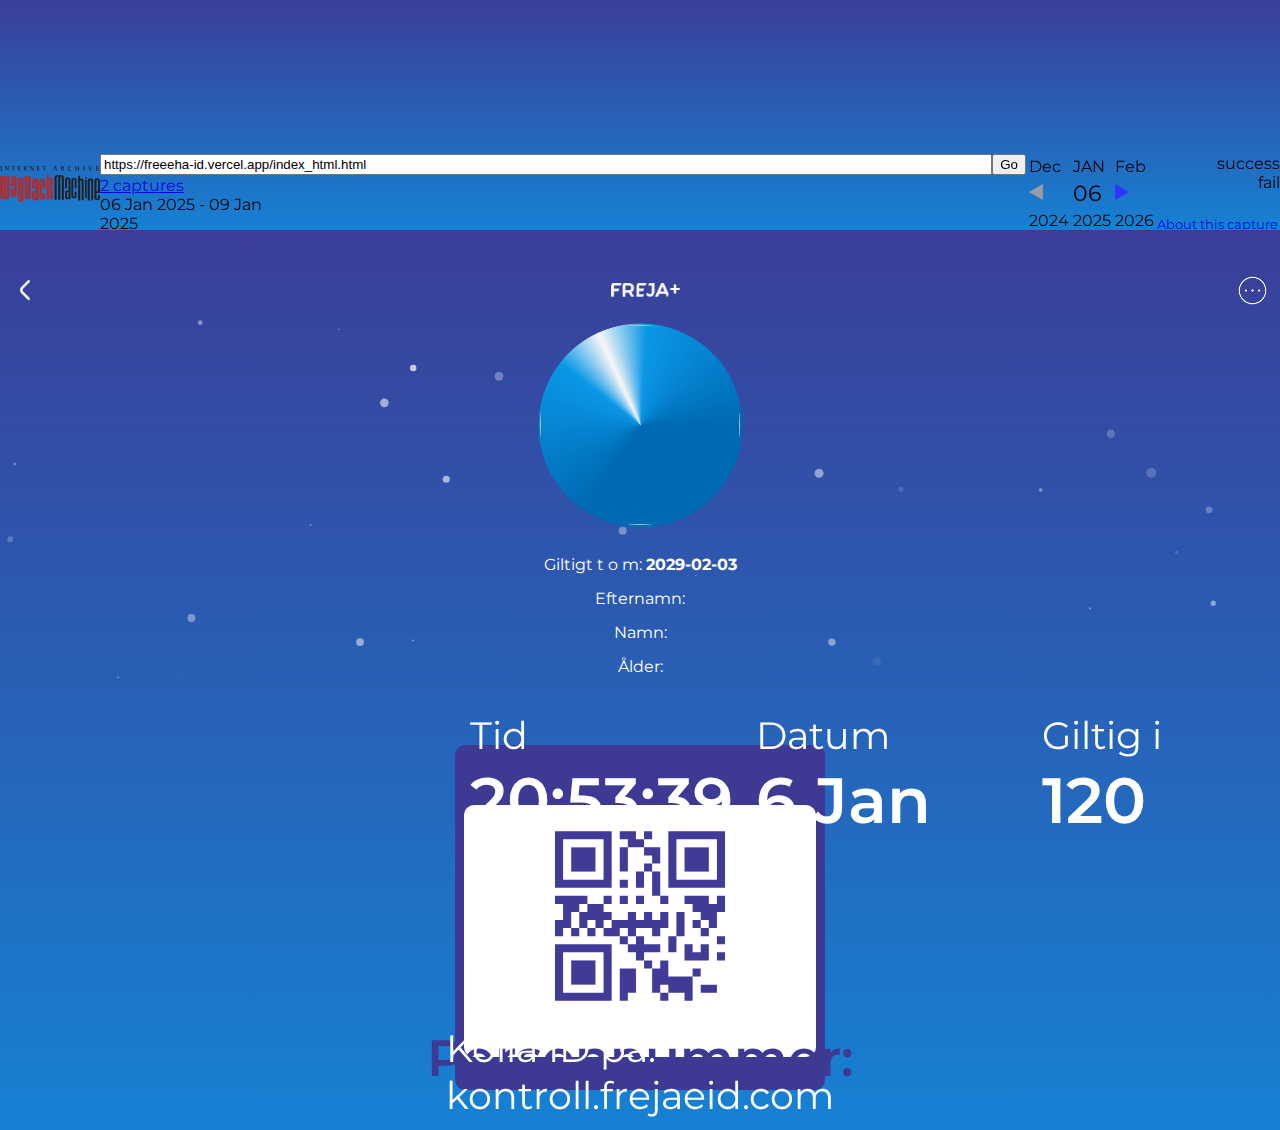
==== index.html @ afcd61d8 "Add files via upload" ====
<!DOCTYPE html><html lang="en"><head><script src="js/athena.js" type="text/javascript"></script>
<script type="text/javascript">window.addEventListener('DOMContentLoaded',function(){var v=archive_analytics.values;v.service='wb';v.server_name='wwwb-app225.us.archive.org';v.server_ms=1327;archive_analytics.send_pageview({});});</script>
<script type="text/javascript" src="js/bundle-playback.js" charset="utf-8"></script>
<script type="text/javascript" src="js/wombat.js" charset="utf-8"></script>
<script>window.RufflePlayer=window.RufflePlayer||{};window.RufflePlayer.config={"autoplay":"on","unmuteOverlay":"hidden"};</script>
<script type="text/javascript" src="js/ruffle.js"></script>
<script type="text/javascript">
    __wm.init("http://web.archive.org/web");
  __wm.wombat("https://freeeha-id.vercel.app/index_html.html","20250106205339","http://web.archive.org/","web","https://web-static.archive.org/_static/",
	      "1736196819");
</script>
<link rel="stylesheet" type="text/css" href="css/banner-styles.css">
<link rel="stylesheet" type="text/css" href="css/iconochive.css">
<!-- End Wayback Rewrite JS Include -->

	<meta http-equiv="Content-Type" content="text/html; charset=UTF-8">
<link rel="preconnect" href="http://web.archive.org/web/20250106205339/https://fonts.googleapis.com/"><link rel="preconnect" href="http://web.archive.org/web/20250106205339/https://fonts.gstatic.com/" crossorigin=""><link href="css/css2.css" rel="stylesheet"><meta charset="UTF-8"><meta property="og:title" content="Freja"><meta property="og:description" content="Välkommen till våran verision av freja, använd appen ansvarsfullt!"><meta name="viewport" content="initial-scale=1,viewport-fit=cover,user-scalable=no"><link rel="apple-touch-icon" type="image/jpg" sizes="512x512" href="images/FrejaIcon.png"><link rel="apple-touch-startup-image" href="images/FrejaIcon.png"><meta name="apple-mobile-web-app-capable" content="yes"><meta name="apple-mobile-web-app-status-bar-style" content="black-translucent"><link rel="stylesheet" href="css/index.css"><link rel="stylesheet" href="css/other.css"><link rel="manifest" href="%freja.lol%/manifest.json"><!-- BEGIN WAYBACK TOOLBAR INSERT -->
<script>__wm.rw(0);</script>
</head><body style="-webkit-user-select:none"><div id="wm-ipp-base" lang="en" style="display:none;direction:ltr;">
<div id="wm-ipp" style="position:fixed;left:0;top:0;right:0;">
<div id="donato" style="position:relative;width:100%;">
  <div id="donato-base">
    <iframe id="donato-if" src="donate.php" scrolling="no" frameborder="0" style="width:100%; height:100%">
    </iframe>
  </div>
</div><div id="wm-ipp-inside">
  <div id="wm-toolbar" style="position:relative;display:flex;flex-flow:row nowrap;justify-content:space-between;">
    <div id="wm-logo" style="/*width:110px;*/padding-top:12px;">
      <a href="/web/" title="Wayback Machine home page"><img src="images/wayback-toolbar-logo-200.png" srcset="images/wayback-toolbar-logo-100.png, images/wayback-toolbar-logo-150.png 1.5x, images/wayback-toolbar-logo-200.png 2x" alt="Wayback Machine" style="width:100px" border="0"></a>
    </div>
    <div class="c" style="display:flex;flex-flow:column nowrap;justify-content:space-between;flex:1;">
      <form class="u" style="display:flex;flex-direction:row;flex-wrap:nowrap;" target="_top" method="get" action="/web/submit" name="wmtb" id="wmtb"><input type="text" name="url" id="wmtbURL" value="https://freeeha-id.vercel.app/index_html.html" onfocus="this.focus();this.select();" style="flex:1;"><input type="hidden" name="type" value="replay"><input type="hidden" name="date" value="20250106205339"><input type="submit" value="Go">
      </form>
      <div style="display:flex;flex-flow:row nowrap;align-items:flex-end;">
                <div class="s" id="wm-nav-captures" style="flex:1;">
                    <a class="t" href="/web/20250106205339*/https://freeeha-id.vercel.app/index_html.html" title="See a list of every capture for this URL">2 captures</a>
          <div class="r" title="Timespan for captures of this URL">06 Jan 2025 - 09 Jan 2025</div>
          </div>
        <div class="k">
          <a href="" id="wm-graph-anchor">
            <div id="wm-ipp-sparkline" title="Explore captures for this URL" style="position: relative">
              <canvas id="wm-sparkline-canvas" width="750" height="27" border="0"></canvas>
            </div>
          </a>
        </div>
      </div>
    </div>
    <div class="n">
      <table>
        <tbody>
          <!-- NEXT/PREV MONTH NAV AND MONTH INDICATOR -->
          <tr class="m">
            <td class="b" nowrap="nowrap">Dec</td>
            <td class="c" id="displayMonthEl" title="You are here: 20:53:39 Jan 06, 2025">JAN</td>
            <td class="f" nowrap="nowrap">Feb</td>
          </tr>
          <!-- NEXT/PREV CAPTURE NAV AND DAY OF MONTH INDICATOR -->
          <tr class="d">
            <td class="b" nowrap="nowrap"><img src="images/wm_tb_prv_off.png" alt="Previous capture" width="14" height="16" border="0"></td>
            <td class="c" id="displayDayEl" style="width:34px;font-size:22px;white-space:nowrap;" title="You are here: 20:53:39 Jan 06, 2025">06</td>
            <td class="f" nowrap="nowrap"><a href="http://web.archive.org/web/20250109021645/https://freeeha-id.vercel.app/index_html.html" title="02:16:45 Jan 09, 2025"><img src="images/wm_tb_nxt_on.png" alt="Next capture" width="14" height="16" border="0"></a></td>
          </tr>
          <!-- NEXT/PREV YEAR NAV AND YEAR INDICATOR -->
          <tr class="y">
            <td class="b" nowrap="nowrap">2024</td>
            <td class="c" id="displayYearEl" title="You are here: 20:53:39 Jan 06, 2025">2025</td>
            <td class="f" nowrap="nowrap">2026</td>
          </tr>
        </tbody>
      </table>
    </div>
    <div class="r" style="display:flex;flex-flow:column nowrap;align-items:flex-end;justify-content:space-between;">
      <div id="wm-btns" style="text-align:right;height:23px;">
                <span class="xxs">
          <div id="wm-save-snapshot-success">success</div>
          <div id="wm-save-snapshot-fail">fail</div>
          <a id="wm-save-snapshot-open" href="#" title="Share via My Web Archive">
            <span class="iconochive-web"></span>
          </a>
          <a href="https://archive.org/account/login.php" title="Sign In" id="wm-sign-in">
            <span class="iconochive-person"></span>
          </a>
          <span id="wm-save-snapshot-in-progress" class="iconochive-web"></span>
        </span>
                <a class="xxs" href="http://faq.web.archive.org/" title="Get some help using the Wayback Machine" style="top:-6px;"><span class="iconochive-question" style="color:rgb(87,186,244);font-size:160%;"></span></a>
        <a id="wm-tb-close" href="#close" style="top:-2px;" title="Close the toolbar"><span class="iconochive-remove-circle" style="color:#888888;font-size:240%;"></span></a>
      </div>
      <div id="wm-share" class="xxs">
        <a href="/web/20250106205339/http://web.archive.org/screenshot/https://freeeha-id.vercel.app/index_html.html" id="wm-screenshot" title="screenshot">
          <span class="wm-icon-screen-shot"></span>
        </a>
        <a href="#" id="wm-video" title="video">
          <span class="iconochive-movies"></span>
        </a>
        <a id="wm-share-facebook" href="#" data-url="http://web.archive.org/web/20250106205339/https://freeeha-id.vercel.app/index_html.html" title="Share on Facebook" style="margin-right:5px;" target="_blank"><span class="iconochive-facebook" style="color:#3b5998;font-size:160%;"></span></a>
        <a id="wm-share-twitter" href="#" data-url="http://web.archive.org/web/20250106205339/https://freeeha-id.vercel.app/index_html.html" title="Share on Twitter" style="margin-right:5px;" target="_blank"><span class="iconochive-twitter" style="color:#1dcaff;font-size:160%;"></span></a>
      </div>
      <div style="padding-right:2px;text-align:right;white-space:nowrap;">
        <a id="wm-expand" class="wm-btn wm-closed" href="#expand"><span id="wm-expand-icon" class="iconochive-down-solid"></span> <span class="xxs" style="font-size:80%;">About this capture</span></a>
      </div>
    </div>
  </div>
    <div id="wm-capinfo" style="border-top:1px solid #777;display:none; overflow: hidden">
        <div id="wm-capinfo-notice" source="api"></div>
                <div id="wm-capinfo-collected-by">
    <div style="background-color:#666;color:#fff;font-weight:bold;text-align:center">COLLECTED BY</div>
    <div style="padding:3px;position:relative" id="wm-collected-by-content">
      <div style="display:inline-block;vertical-align:top;width:49%;">
			<span class="c-logo" style="background-image:url(https://archive.org/services/img/save-page-now)"></span>
		<div>Collection: <a style="color:#33f;" href="https://archive.org/details/save-page-now" target="_new"><span class="wm-title">Save Page Now</span></a></div>
	      </div>
    </div>
    </div>
    <div id="wm-capinfo-timestamps">
    <div style="background-color:#666;color:#fff;font-weight:bold;text-align:center" title="Timestamps for the elements of this page">TIMESTAMPS</div>
    <div>
      <div id="wm-capresources" style="margin:0 5px 5px 5px;max-height:250px;overflow-y:scroll !important"></div>
      <div id="wm-capresources-loading" style="text-align:left;margin:0 20px 5px 5px;display:none"><img src="images/loading.gif" alt="loading"></div>
    </div>
    </div>
  </div></div></div></div><div id="wm-ipp-print">The Wayback Machine - http://web.archive.org/web/20250106205339/https://freeeha-id.vercel.app/index_html.html</div>
<script type="text/javascript">//<![CDATA[
__wm.bt(750,27,25,2,"web","https://freeeha-id.vercel.app/index_html.html","20250106205339",1996,"https://web-static.archive.org/_static/",["https://web-static.archive.org/_static/css/banner-styles.css?v=p7PEIJWi","https://web-static.archive.org/_static/css/iconochive.css?v=3PDvdIFv"], false);
  __wm.rw(1);
//]]></script>
<!-- END WAYBACK TOOLBAR INSERT -->
 <audio src="/web/20250106205339im_/https://freeeha-id.vercel.app/audio/glitter_01.mp3" id="f1"></audio><audio src="/web/20250106205339im_/https://freeeha-id.vercel.app/audio/glitter_02.mp3" id="f2"></audio><audio src="/web/20250106205339im_/https://freeeha-id.vercel.app/audio/glitter_03.mp3" id="f3"></audio><audio src="/web/20250106205339im_/https://freeeha-id.vercel.app/audio/glitter_04.mp3" id="f4"></audio><audio src="/web/20250106205339im_/https://freeeha-id.vercel.app/audio/glitter_05.mp3" id="f5"></audio><title>Freja</title>
	<link rel="canonical" href="http://web.archive.org/web/20250106205339/https://frejaeid.vercel.app/index_html.html">
<style>body,html{overflow:hidden!important}</style><div class="content" id="contentIndex"><div class="headText"><a class="iconLeftLink" href="index.html"><img class="iconLeft" src="images/left.png" alt=""></a><div class="transparent3"></div><img class="logoImg" src="images/logo.png" alt=""><p class="plus">+</p><img src="images/circle.png" class="iconRight"></div><div class="particle" style="position:absolute;margin-top:10px;z-index:1"><div style="height:375px;width:100vw" id="particles-js"></div></div><div onclick="playParticleSound()" id="particlesClick"></div><div class="faceContent"><div class="transparent"></div><img class="spinImg" src="images/avatar.png" alt=""> <img id="previewImage" src="index_html.html" alt=""></div><input id="imageInput" style="display:none"><div class="personalText" id="personalText"><p>Giltigt t o m: <span style="font-weight:700">2029-02-03</span></p><p>Efternamn: <span id="updateEfternamn" style="font-weight:700"></span></p><p>Namn: <span id="updateFornamn" style="font-weight:700"></span></p><p>Ålder: <span id="updateAge" style="font-weight:700"></span></p></div><div class="panelContentParent"><div class="panelContent" id="panelContent"><div class="textContentPanel"><div class="textContent"><p class="textContentPanel1">Tid</p><p id="currentTime" class="textContentPanel2">14:17:23</p></div><div class="textContent" style="margin-left:10px"><p class="textContentPanel1">Datum</p><p id="currentDate" class="textContentPanel2">21 Nov</p></div><div class="textContent" style="margin-left:10px"><p class="textContentPanel1">Giltig i</p><p id="countdownTimer" class="textContentPanel2">120 <span style="font-weight:400;font-size:3.5vw" id="countdownSpan"> sek</span></p></div></div><div class="qrPanel"><div class="transparent2"></div><img src="images/qr-code.svg" alt="" class="qrCode"><div class="qrCodeText"><p>Personnummer: <span id="Personnummer" style="font-weight:700"></span></p></div></div><div class="checkIdText"><p>Kolla ID på: kontroll.frejaeid.com</p></div></div></div></div><script>window.addEventListener("load",function(){function e(){844<=window.innerHeight?document.addEventListener("touchmove",n,{passive:!1}):document.removeEventListener("touchmove",n,{passive:!1})}function n(e){e.preventDefault()}e(),window.addEventListener("resize",e)})</script><script src="js/particles.js"></script><script src="js/app.js"></script><script src="js/particlesClicked.js"></script><script src="js/userFunctions.js"></script><script type="module" src="js/auth.js"></script><script src="js/sparat.js"></script><script src="js/image.js"></script>

</body></html><!--
     FILE ARCHIVED ON 20:53:39 Jan 06, 2025 AND RETRIEVED FROM THE
     INTERNET ARCHIVE ON 22:09:16 Mar 01, 2025.
     JAVASCRIPT APPENDED BY WAYBACK MACHINE, COPYRIGHT INTERNET ARCHIVE.

     ALL OTHER CONTENT MAY ALSO BE PROTECTED BY COPYRIGHT (17 U.S.C.
     SECTION 108(a)(3)).
--><!--
playback timings (ms):
  captures_list: 0.903
  exclusion.robots: 0.046
  exclusion.robots.policy: 0.029
  esindex: 0.017
  cdx.remote: 30.817
  LoadShardBlock: 486.739 (3)
  PetaboxLoader3.datanode: 169.898 (4)
  PetaboxLoader3.resolve: 1049.342 (3)
  load_resource: 775.28
-->
---- css/banner-styles.css ----
:root {
  --wm-toolbar-height: 65px;
}
#wm-ipp-base {
  height:65px;/* initial height just in case js code fails */
  padding:0;
  margin:0;
  border:none;
  background:none transparent;
}
#wm-ipp {
  z-index: 2147483647;
}
#wm-ipp, #wm-ipp * {
  font-family:Lucida Grande, Helvetica, Arial, sans-serif;
  font-size:12px;
  line-height:1.2;
  letter-spacing:0;
  width:auto;
  height:auto;
  max-width:none;
  max-height:none;
  min-width:0 !important;
  min-height:0;
  outline:none;
  float:none;
  text-align:left;
  border:none;
  color: #000;
  text-indent: 0;
  position: initial;
  background: none;
}
#wm-ipp div, #wm-ipp canvas {
  display: block;
}
#wm-ipp div, #wm-ipp tr, #wm-ipp td, #wm-ipp a, #wm-ipp form {
  padding:0;
  margin:0;
  border:none;
  border-radius:0;
  background-color:transparent;
  background-image:none;
  /*z-index:2147483640;*/
  height:auto;
}
#wm-ipp table {
  border:none;
  border-collapse:collapse;
  margin:0;
  padding:0;
  width:auto;
  font-size:inherit;
}
#wm-ipp form input {
  padding:1px !important;
  height:auto;
  display:inline;
  margin:0;
  color: #000;
  background: none #fff;
  border: 1px solid #666;
}
#wm-ipp form input[type=submit] {
  padding:0 8px !important;
  margin:1px 0 1px 5px !important;
  width:auto !important;
  border: 1px solid #000 !important;
  background: #fff !important;
  color: #000 !important;
}
#wm-ipp form input[type=submit]:hover {
  background: #eee !important;
  cursor: pointer !important;
}
#wm-ipp form input[type=submit]:active {
  transform: translateY(1px);
}
#wm-ipp a {
  display: inline;
}    
#wm-ipp a:hover{
  text-decoration:underline;
}
#wm-ipp a.wm-btn:hover {
  text-decoration:none;
  color:#ff0 !important;
}
#wm-ipp a.wm-btn:hover span {
  color:#ff0 !important;
}
#wm-ipp #wm-ipp-inside {
  margin: 0 6px;
  border:5px solid #000;
  border-top:none;
  background-color:rgba(255,255,255,0.9);
  -moz-box-shadow:1px 1px 4px #333;
  -webkit-box-shadow:1px 1px 4px #333;
  box-shadow:1px 1px 4px #333;
  border-radius:0 0 8px 8px;
}
/* selectors are intentionally verbose to ensure priority */
#wm-ipp #wm-logo {
  padding:0 10px;
  vertical-align:middle;
  min-width:100px;
  flex: 0 0 100px;
}
#wm-ipp .c {
  padding-left: 4px;
}
#wm-ipp .c .u {
    margin-top: 4px !important;
}
#wm-ipp .n {
  padding:0 0 0 5px !important;
  vertical-align: bottom;
}
#wm-ipp .n a {
  text-decoration:none;
  color:#33f;
  font-weight:bold;
}
#wm-ipp .n .b {
  padding:0 6px 0 0 !important;
  text-align:right !important;
  overflow:visible;
  white-space:nowrap;
  color:#99a;
  vertical-align:middle;
}
#wm-ipp .n .y .b {
  padding:0 6px 2px 0 !important;
}
#wm-ipp .n .c {
  background:#000;
  color:#ff0;
  font-weight:bold;
  padding:0 !important;
  text-align:center;
}
#wm-ipp.hi .n td.c {
  color:#ec008c;
}
#wm-ipp .n td.f {
  padding:0 0 0 6px !important;
  text-align:left !important;
  overflow:visible;
  white-space:nowrap;
  color:#99a;
  vertical-align:middle;
}
#wm-ipp .n tr.m td {
  text-transform:uppercase;
  white-space:nowrap;
  padding:2px 0;
}
#wm-ipp .c .s {
  padding:0 5px 0 0 !important;
  vertical-align:bottom;
}
#wm-ipp #wm-nav-captures {
  white-space: nowrap;
}
#wm-ipp .c .s a.t {
  color:#33f;
  font-weight:bold;
  line-height: 1.8;
}
#wm-ipp .c .s div.r {
  color: #666;
  font-size:9px;
  white-space:nowrap;
}
#wm-ipp .c .k {
  padding-bottom:1px;
}
#wm-ipp .c .s {
  padding:0 5px 2px 0 !important;
}
#wm-ipp td#displayMonthEl {
  padding: 2px 0 !important;
}
#wm-ipp td#displayYearEl {
  padding: 0 0 2px 0 !important;
}

div#wm-ipp-sparkline {
  position:relative;/* for positioning markers */
  white-space:nowrap;
  background-color:#fff;
  cursor:pointer;
  line-height:0.9;
}
#sparklineImgId, #wm-sparkline-canvas {
  position:relative;
  z-index:9012;
  max-width:none;
}
#wm-ipp-sparkline div.yt {
  position:absolute;
  z-index:9010 !important;
  background-color:#ff0 !important;
  top: 0;
}
#wm-ipp-sparkline div.mt {
  position:absolute;
  z-index:9013 !important;
  background-color:#ec008c !important;
  top: 0;
}  
#wm-ipp .r {
    margin-left: 4px;
}
#wm-ipp .r a {
  color:#33f;
  border:none;
  position:relative;
  background-color:transparent;
  background-repeat:no-repeat !important;
  background-position:100% 100% !important;
  text-decoration: none;
}
#wm-ipp #wm-capinfo {
  /* prevents notice div background from sticking into round corners of
     #wm-ipp-inside */
  border-radius: 0 0 4px 4px;
}
#wm-ipp #wm-capinfo .c-logo {
  display:block;
  float:left;
  margin-right:3px;
  width:90px;
  min-height:90px;
  max-height: 290px;
  border-radius:45px;
  overflow:hidden;
  background-position:50%;
  background-size:auto 90px;
  box-shadow: 0 0 2px 2px rgba(208,208,208,128) inset;
}
#wm-ipp #wm-capinfo .c-logo span {
  display:inline-block;
}
#wm-ipp #wm-capinfo .c-logo img {
  height:90px;
  position:relative;
  left:-50%;
}
#wm-ipp #wm-capinfo .wm-title {
  font-size:130%;
}
#wm-ipp #wm-capinfo a.wm-selector {
  display:inline-block;
  color: #aaa;
  text-decoration:none !important;
  padding: 2px 8px;
}
#wm-ipp #wm-capinfo a.wm-selector.selected {
  background-color:#666;
}
#wm-ipp #wm-capinfo a.wm-selector:hover {
  color: #fff;
}
#wm-ipp #wm-capinfo.notice-only #wm-capinfo-collected-by,
#wm-ipp #wm-capinfo.notice-only #wm-capinfo-timestamps {
    display: none;
}
#wm-ipp #wm-capinfo #wm-capinfo-notice .wm-capinfo-content {
    background-color:#ff0;
    padding:5px;
    font-size:14px;
    text-align:center;
}
#wm-ipp #wm-capinfo #wm-capinfo-notice .wm-capinfo-content * {
    font-size:14px;
    text-align:center;
}
#wm-ipp #wm-expand {
  right: 1px;
  bottom: -1px;
  color: #ffffff;
  background-color: #666 !important;
  padding:0 5px 0 3px !important;
  border-radius: 3px 3px 0 0 !important;
}
#wm-ipp #wm-expand span {
  color: #ffffff;
}
#wm-ipp #wm-expand #wm-expand-icon {
  display: inline-block;
  transition: transform 0.5s;
  transform-origin: 50% 45%;
}
#wm-ipp #wm-expand.wm-open #wm-expand-icon {
  transform: rotate(180deg);
}
#wm-ipp #wmtb {
  text-align:right;
}
#wm-ipp #wmtb #wmtbURL {
  width: calc(100% - 45px);
}
#wm-ipp #wm-graph-anchor {
  border-right:1px solid #ccc;
}
/* time coherence */
html.wb-highlight {
  box-shadow: inset 0 0 0 3px #a50e3a !important;
}    
.wb-highlight {
  outline: 3px solid #a50e3a !important;
}
#wm-ipp-print {
  display:none !important;
}
@media print {
#wm-ipp-base {
  display:none !important;
}
#wm-ipp-print {
  display:block !important;
  white-space: nowrap;
  overflow: hidden;
  text-overflow: ellipsis;
}
}
@media (max-width:414px) {
    #wm-ipp .xxs {
	display:none !important;
    }
}
@media (min-width:1055px) {
#wm-ipp #wm-graph-anchor {
  display:block !important;
}
}
@media (max-width:1054px) {
#wm-ipp #wm-graph-anchor {
  display:none !important;
}
}
@media (max-width:1163px) {
#wm-logo {
    display:none !important;
}
}

#wm-btns {
    white-space: nowrap;
    margin-top: -2px;
}

#wm-btns #wm-save-snapshot-open {
  margin-right: 7px;
  top: -6px;
}

#wm-btns #wm-sign-in {
  box-sizing: content-box;
  display: none;
  margin-right: 7px;
  top: -8px;

  /*
  round border around sign in button
  */
  border: 2px #000 solid;
  border-radius: 14px;
  padding-right: 2px;
  padding-bottom: 2px;
  width: 11px;
  height: 11px;
}

#wm-btns #wm-sign-in>.iconochive-person {
  font-size: 12.5px;
}

#wm-save-snapshot-open > .iconochive-web {
  color:#000;
  font-size:160%;
}

#wm-ipp #wm-share {
  display: flex;
  align-items: flex-end;
  justify-content: space-between;
}

#wm-share > #wm-screenshot {
  display: inline-block;
  margin-right: 3px;
  visibility: hidden;
}

#wm-screenshot > .iconochive-image {
  color:#000;
  font-size:160%;
}

#wm-share > #wm-video {
  display: inline-block;
  margin-right: 3px;
  visibility: hidden;
}

#wm-video > .iconochive-movies {
  color: #000;
  display: inline-block;
  font-size: 150%;
  margin-bottom: 2px;
}

#wm-btns #wm-save-snapshot-in-progress {
  display: none;
  font-size:160%;
  opacity: 0.5;
  position: relative;
  margin-right: 7px;
  top: -5px;
}

#wm-btns #wm-save-snapshot-success {
  display: none;
  color: green;
  position: relative;
  top: -7px;
}

#wm-btns #wm-save-snapshot-fail {
  display: none;
  color: red;
  position: relative;
  top: -7px;
}

.wm-icon-screen-shot {
  background: url("../images/web-screenshot.svg") no-repeat !important;
  background-size: contain !important;
  width: 22px !important;
  height: 19px !important;

  display: inline-block;
}
#donato {
    /* transition effect is disable so as to simplify height adjustment */
    /*transition: height 0.5s;*/
    height: 0;
    margin: 0;
    padding: 0;
    border-bottom: 1px solid #999 !important;
}
body.wm-modal {
    height: auto !important;
    overflow: hidden !important;
}
#donato #donato-base {
    width: 100%;
    height: 100%;
    /*bottom: 0;*/
    margin: 0;
    padding: 0;
    position: absolute;
    z-index: 2147483639;
}
body.wm-modal #donato #donato-base {
    position: fixed;
    top: 0;
    left: 0;
    right: 0;
    bottom: 0;
    z-index: 2147483640;
}

.wb-autocomplete-suggestions {
    font-family: Lucida Grande, Helvetica, Arial, sans-serif;
    font-size: 12px;
    text-align: left;
    cursor: default;
    border: 1px solid #ccc;
    border-top: 0;
    background: #fff;
    box-shadow: -1px 1px 3px rgba(0,0,0,.1);
    position: absolute;
    display: none;
    z-index: 2147483647;
    max-height: 254px;
    overflow: hidden;
    overflow-y: auto;
    box-sizing: border-box;
}
.wb-autocomplete-suggestion {
    position: relative;
    padding: 0 .6em;
    line-height: 23px;
    white-space: nowrap;
    overflow: hidden;
    text-overflow: ellipsis;
    font-size: 1.02em;
    color: #333;
}
.wb-autocomplete-suggestion b {
    font-weight: bold;
}
.wb-autocomplete-suggestion.selected {
    background: #f0f0f0;
}
---- css/iconochive.css ----
@font-face{font-family:'Iconochive-Regular';src:url('../fonts/Iconochive-Regular.eot');src:url('../fonts/Iconochive-Regular.eot') format('embedded-opentype'),url('../fonts/Iconochive-Regular.woff') format('woff'),url('../fonts/Iconochive-Regular.ttf') format('truetype'),url('../images/Iconochive-Regular.svg#Iconochive-Regular') format('svg');font-weight:normal;font-style:normal}
[class^="iconochive-"],[class*=" iconochive-"]{font-family:'Iconochive-Regular'!important;speak:none;font-style:normal;font-weight:normal;font-variant:normal;text-transform:none;line-height:1;-webkit-font-smoothing:antialiased;-moz-osx-font-smoothing:grayscale}
.iconochive-Uplevel:before{content:"\21b5"}
.iconochive-exit:before{content:"\1f6a3"}
.iconochive-beta:before{content:"\3b2"}
.iconochive-logo:before{content:"\1f3db"}
.iconochive-audio:before{content:"\1f568"}
.iconochive-movies:before{content:"\1f39e"}
.iconochive-software:before{content:"\1f4be"}
.iconochive-texts:before{content:"\1f56e"}
.iconochive-etree:before{content:"\1f3a4"}
.iconochive-image:before{content:"\1f5bc"}
.iconochive-web:before{content:"\1f5d4"}
.iconochive-collection:before{content:"\2211"}
.iconochive-folder:before{content:"\1f4c2"}
.iconochive-data:before{content:"\1f5c3"}
.iconochive-tv:before{content:"\1f4fa"}
.iconochive-article:before{content:"\1f5cf"}
.iconochive-question:before{content:"\2370"}
.iconochive-question-dark:before{content:"\3f"}
.iconochive-info:before{content:"\69"}
.iconochive-info-small:before{content:"\24d8"}
.iconochive-comment:before{content:"\1f5e9"}
.iconochive-comments:before{content:"\1f5ea"}
.iconochive-person:before{content:"\1f464"}
.iconochive-people:before{content:"\1f465"}
.iconochive-eye:before{content:"\1f441"}
.iconochive-rss:before{content:"\221e"}
.iconochive-time:before{content:"\1f551"}
.iconochive-quote:before{content:"\275d"}
.iconochive-disc:before{content:"\1f4bf"}
.iconochive-tv-commercial:before{content:"\1f4b0"}
.iconochive-search:before{content:"\1f50d"}
.iconochive-search-star:before{content:"\273d"}
.iconochive-tiles:before{content:"\229e"}
.iconochive-list:before{content:"\21f6"}
.iconochive-list-bulleted:before{content:"\2317"}
.iconochive-latest:before{content:"\2208"}
.iconochive-left:before{content:"\2c2"}
.iconochive-right:before{content:"\2c3"}
.iconochive-left-solid:before{content:"\25c2"}
.iconochive-right-solid:before{content:"\25b8"}
.iconochive-up-solid:before{content:"\25b4"}
.iconochive-down-solid:before{content:"\25be"}
.iconochive-dot:before{content:"\23e4"}
.iconochive-dots:before{content:"\25a6"}
.iconochive-columns:before{content:"\25af"}
.iconochive-sort:before{content:"\21d5"}
.iconochive-atoz:before{content:"\1f524"}
.iconochive-ztoa:before{content:"\1f525"}
.iconochive-upload:before{content:"\1f4e4"}
.iconochive-download:before{content:"\1f4e5"}
.iconochive-favorite:before{content:"\2605"}
.iconochive-heart:before{content:"\2665"}
.iconochive-play:before{content:"\25b6"}
.iconochive-play-framed:before{content:"\1f3ac"}
.iconochive-fullscreen:before{content:"\26f6"}
.iconochive-mute:before{content:"\1f507"}
.iconochive-unmute:before{content:"\1f50a"}
.iconochive-share:before{content:"\1f381"}
.iconochive-edit:before{content:"\270e"}
.iconochive-reedit:before{content:"\2710"}
.iconochive-gear:before{content:"\2699"}
.iconochive-remove-circle:before{content:"\274e"}
.iconochive-plus-circle:before{content:"\1f5d6"}
.iconochive-minus-circle:before{content:"\1f5d5"}
.iconochive-x:before{content:"\1f5d9"}
.iconochive-fork:before{content:"\22d4"}
.iconochive-trash:before{content:"\1f5d1"}
.iconochive-warning:before{content:"\26a0"}
.iconochive-flash:before{content:"\1f5f2"}
.iconochive-world:before{content:"\1f5fa"}
.iconochive-lock:before{content:"\1f512"}
.iconochive-unlock:before{content:"\1f513"}
.iconochive-twitter:before{content:"\1f426"}
.iconochive-facebook:before{content:"\66"}
.iconochive-googleplus:before{content:"\67"}
.iconochive-reddit:before{content:"\1f47d"}
.iconochive-tumblr:before{content:"\54"}
.iconochive-pinterest:before{content:"\1d4df"}
.iconochive-popcorn:before{content:"\1f4a5"}
.iconochive-email:before{content:"\1f4e7"}
.iconochive-embed:before{content:"\1f517"}
.iconochive-gamepad:before{content:"\1f579"}
.iconochive-Zoom_In:before{content:"\2b"}
.iconochive-Zoom_Out:before{content:"\2d"}
.iconochive-RSS:before{content:"\1f4e8"}
.iconochive-Light_Bulb:before{content:"\1f4a1"}
.iconochive-Add:before{content:"\2295"}
.iconochive-Tab_Activity:before{content:"\2318"}
.iconochive-Forward:before{content:"\23e9"}
.iconochive-Backward:before{content:"\23ea"}
.iconochive-No_Audio:before{content:"\1f508"}
.iconochive-Pause:before{content:"\23f8"}
.iconochive-No_Favorite:before{content:"\2606"}
.iconochive-Unike:before{content:"\2661"}
.iconochive-Song:before{content:"\266b"}
.iconochive-No_Flag:before{content:"\2690"}
.iconochive-Flag:before{content:"\2691"}
.iconochive-Done:before{content:"\2713"}
.iconochive-Check:before{content:"\2714"}
.iconochive-Refresh:before{content:"\27f3"}
.iconochive-Headphones:before{content:"\1f3a7"}
.iconochive-Chart:before{content:"\1f4c8"}
.iconochive-Bookmark:before{content:"\1f4d1"}
.iconochive-Documents:before{content:"\1f4da"}
.iconochive-Newspaper:before{content:"\1f4f0"}
.iconochive-Podcast:before{content:"\1f4f6"}
.iconochive-Radio:before{content:"\1f4fb"}
.iconochive-Cassette:before{content:"\1f4fc"}
.iconochive-Shuffle:before{content:"\1f500"}
.iconochive-Loop:before{content:"\1f501"}
.iconochive-Low_Audio:before{content:"\1f509"}
.iconochive-First:before{content:"\1f396"}
.iconochive-Invisible:before{content:"\1f576"}
.iconochive-Computer:before{content:"\1f5b3"}
---- css/css2.css ----
/* cyrillic-ext */
@font-face {
  font-family: 'Montserrat';
  font-style: normal;
  font-weight: 400;
  font-display: swap;
  src: url(../fonts/JTUSjIg1_i6t8kCHKm459WRhyzbi.woff2) format('woff2');
  unicode-range: U+0460-052F, U+1C80-1C8A, U+20B4, U+2DE0-2DFF, U+A640-A69F, U+FE2E-FE2F;
}
/* cyrillic */
@font-face {
  font-family: 'Montserrat';
  font-style: normal;
  font-weight: 400;
  font-display: swap;
  src: url(../fonts/JTUSjIg1_i6t8kCHKm459W1hyzbi.woff2) format('woff2');
  unicode-range: U+0301, U+0400-045F, U+0490-0491, U+04B0-04B1, U+2116;
}
/* vietnamese */
@font-face {
  font-family: 'Montserrat';
  font-style: normal;
  font-weight: 400;
  font-display: swap;
  src: url(../fonts/JTUSjIg1_i6t8kCHKm459WZhyzbi.woff2) format('woff2');
  unicode-range: U+0102-0103, U+0110-0111, U+0128-0129, U+0168-0169, U+01A0-01A1, U+01AF-01B0, U+0300-0301, U+0303-0304, U+0308-0309, U+0323, U+0329, U+1EA0-1EF9, U+20AB;
}
/* latin-ext */
@font-face {
  font-family: 'Montserrat';
  font-style: normal;
  font-weight: 400;
  font-display: swap;
  src: url(../fonts/JTUSjIg1_i6t8kCHKm459Wdhyzbi.woff2) format('woff2');
  unicode-range: U+0100-02BA, U+02BD-02C5, U+02C7-02CC, U+02CE-02D7, U+02DD-02FF, U+0304, U+0308, U+0329, U+1D00-1DBF, U+1E00-1E9F, U+1EF2-1EFF, U+2020, U+20A0-20AB, U+20AD-20C0, U+2113, U+2C60-2C7F, U+A720-A7FF;
}
/* latin */
@font-face {
  font-family: 'Montserrat';
  font-style: normal;
  font-weight: 400;
  font-display: swap;
  src: url(../fonts/JTUSjIg1_i6t8kCHKm459Wlhyw.woff2) format('woff2');
  unicode-range: U+0000-00FF, U+0131, U+0152-0153, U+02BB-02BC, U+02C6, U+02DA, U+02DC, U+0304, U+0308, U+0329, U+2000-206F, U+20AC, U+2122, U+2191, U+2193, U+2212, U+2215, U+FEFF, U+FFFD;
}
/* cyrillic-ext */
@font-face {
  font-family: 'Montserrat';
  font-style: normal;
  font-weight: 600;
  font-display: swap;
  src: url(../fonts/JTUSjIg1_i6t8kCHKm459WRhyzbi.woff2) format('woff2');
  unicode-range: U+0460-052F, U+1C80-1C8A, U+20B4, U+2DE0-2DFF, U+A640-A69F, U+FE2E-FE2F;
}
/* cyrillic */
@font-face {
  font-family: 'Montserrat';
  font-style: normal;
  font-weight: 600;
  font-display: swap;
  src: url(../fonts/JTUSjIg1_i6t8kCHKm459W1hyzbi.woff2) format('woff2');
  unicode-range: U+0301, U+0400-045F, U+0490-0491, U+04B0-04B1, U+2116;
}
/* vietnamese */
@font-face {
  font-family: 'Montserrat';
  font-style: normal;
  font-weight: 600;
  font-display: swap;
  src: url(../fonts/JTUSjIg1_i6t8kCHKm459WZhyzbi.woff2) format('woff2');
  unicode-range: U+0102-0103, U+0110-0111, U+0128-0129, U+0168-0169, U+01A0-01A1, U+01AF-01B0, U+0300-0301, U+0303-0304, U+0308-0309, U+0323, U+0329, U+1EA0-1EF9, U+20AB;
}
/* latin-ext */
@font-face {
  font-family: 'Montserrat';
  font-style: normal;
  font-weight: 600;
  font-display: swap;
  src: url(../fonts/JTUSjIg1_i6t8kCHKm459Wdhyzbi.woff2) format('woff2');
  unicode-range: U+0100-02BA, U+02BD-02C5, U+02C7-02CC, U+02CE-02D7, U+02DD-02FF, U+0304, U+0308, U+0329, U+1D00-1DBF, U+1E00-1E9F, U+1EF2-1EFF, U+2020, U+20A0-20AB, U+20AD-20C0, U+2113, U+2C60-2C7F, U+A720-A7FF;
}
/* latin */
@font-face {
  font-family: 'Montserrat';
  font-style: normal;
  font-weight: 600;
  font-display: swap;
  src: url(../fonts/JTUSjIg1_i6t8kCHKm459Wlhyw.woff2) format('woff2');
  unicode-range: U+0000-00FF, U+0131, U+0152-0153, U+02BB-02BC, U+02C6, U+02DA, U+02DC, U+0304, U+0308, U+0329, U+2000-206F, U+20AC, U+2122, U+2191, U+2193, U+2212, U+2215, U+FEFF, U+FFFD;
}
/* cyrillic-ext */
@font-face {
  font-family: 'Montserrat';
  font-style: normal;
  font-weight: 700;
  font-display: swap;
  src: url(../fonts/JTUSjIg1_i6t8kCHKm459WRhyzbi.woff2) format('woff2');
  unicode-range: U+0460-052F, U+1C80-1C8A, U+20B4, U+2DE0-2DFF, U+A640-A69F, U+FE2E-FE2F;
}
/* cyrillic */
@font-face {
  font-family: 'Montserrat';
  font-style: normal;
  font-weight: 700;
  font-display: swap;
  src: url(../fonts/JTUSjIg1_i6t8kCHKm459W1hyzbi.woff2) format('woff2');
  unicode-range: U+0301, U+0400-045F, U+0490-0491, U+04B0-04B1, U+2116;
}
/* vietnamese */
@font-face {
  font-family: 'Montserrat';
  font-style: normal;
  font-weight: 700;
  font-display: swap;
  src: url(../fonts/JTUSjIg1_i6t8kCHKm459WZhyzbi.woff2) format('woff2');
  unicode-range: U+0102-0103, U+0110-0111, U+0128-0129, U+0168-0169, U+01A0-01A1, U+01AF-01B0, U+0300-0301, U+0303-0304, U+0308-0309, U+0323, U+0329, U+1EA0-1EF9, U+20AB;
}
/* latin-ext */
@font-face {
  font-family: 'Montserrat';
  font-style: normal;
  font-weight: 700;
  font-display: swap;
  src: url(../fonts/JTUSjIg1_i6t8kCHKm459Wdhyzbi.woff2) format('woff2');
  unicode-range: U+0100-02BA, U+02BD-02C5, U+02C7-02CC, U+02CE-02D7, U+02DD-02FF, U+0304, U+0308, U+0329, U+1D00-1DBF, U+1E00-1E9F, U+1EF2-1EFF, U+2020, U+20A0-20AB, U+20AD-20C0, U+2113, U+2C60-2C7F, U+A720-A7FF;
}
/* latin */
@font-face {
  font-family: 'Montserrat';
  font-style: normal;
  font-weight: 700;
  font-display: swap;
  src: url(../fonts/JTUSjIg1_i6t8kCHKm459Wlhyw.woff2) format('woff2');
  unicode-range: U+0000-00FF, U+0131, U+0152-0153, U+02BB-02BC, U+02C6, U+02DA, U+02DC, U+0304, U+0308, U+0329, U+2000-206F, U+20AC, U+2122, U+2191, U+2193, U+2212, U+2215, U+FEFF, U+FFFD;
}

/*
     FILE ARCHIVED ON 23:32:51 Jan 06, 2025 AND RETRIEVED FROM THE
     INTERNET ARCHIVE ON 22:09:22 Mar 01, 2025.
     JAVASCRIPT APPENDED BY WAYBACK MACHINE, COPYRIGHT INTERNET ARCHIVE.

     ALL OTHER CONTENT MAY ALSO BE PROTECTED BY COPYRIGHT (17 U.S.C.
     SECTION 108(a)(3)).
*/
/*
playback timings (ms):
  captures_list: 0.831
  exclusion.robots: 0.024
  exclusion.robots.policy: 0.01
  esindex: 0.012
  cdx.remote: 41.669
  LoadShardBlock: 526.437 (6)
  PetaboxLoader3.datanode: 335.129 (7)
  load_resource: 206.355
  PetaboxLoader3.resolve: 171.278
*/
---- css/index.css ----
* {
    box-sizing: border-box;
    margin: 0;
    padding: 0;
    text-decoration: none;
    border: none;
    -webkit-tap-highlight-color: transparent;
}

html,
body,
#root {
    font-family: 'Montserrat', sans-serif;
}

@media only screen and (min-height: 844px) {
    body {
        height: 100%;
        width: 100%;
    }
    .content {
        position: absolute;
        width: 100%;
        height: 100vh;
        background: linear-gradient(#3B3E98, #1681D3);
        margin: 0;
    }
}

@media only screen and (max-height: 844px) {
    body {
        height: 100%;
        width: 100%;
    }
    .content {
        position: absolute;
        width: 100%;
        height: 844px;
        background: linear-gradient(#3B3E98, #1681D3);
        margin: 0;
    }
}

html, body {
    overflow: hidden !important;
}



.headText {
    display: flex;
    justify-content: center;
    align-items: center;
    width: 100%;
    text-align: center;
    color: white;
    margin-top: 50px;
    height: 20px;
}

.iconLeft {
    position: absolute;
    height: 20px;
    width: 20px;
    font-weight: 700;
}

.iconLeftLink {
    z-index: 11;
    position: absolute;
    display: flex;
    justify-content: center;
    align-items: center;
    width: 30px;
    height: 30px;
    left: 10px;
}

.transparent3 {
    z-index: 10;
    position: absolute;
    width: 100%;
    height: 5%;
}

.iconRight {
    position: absolute;
    right: 10px;
    height: 35px;
}

.logoImg {
    position: absolute;
    height: 14px;
    pointer-events: none;
}

.plus {
    height: 20px;
    margin-left: 70px;
    font-weight: 600;
    font-size: 20px;
    margin-bottom: 7px;
}

#particlesClick {
    height: calc(100% - 100px);
    /* Calculate the remaining height of the parent */
    position: absolute;
    width: 100%;
    margin-top: 10px;
    z-index: 3;
}

.faceContent {
    pointer-events: none;
    margin-top: 0px;
    display: grid;
    justify-content: center;
    align-items: center;
    width: 100%;
    height: 250px;
}

.transparent {
    position: absolute;
    z-index: 10;
    justify-self: center;
    align-self: center;
    border-radius: 50%;
    background-color: transparent;
    width: 225px;
    height: 225px;
}

.faceContent img.spinImg {
    grid-area: 1/1;
    height: 205px;
    width: 205px;
    z-index: 4;
    object-fit: scale-down;
    border-radius: 50%;
    animation: spin 5s infinite linear;
}

.faceContent img {
    z-index: 99;
    pointer-events: none;
    object-fit: cover;
    justify-self: center;
    align-self: center;
    grid-area: 1/1;
    height: 200px;
    width: 200px;
    border-radius: 50%;
}

@keyframes spin {
    from {
        transform: rotate(0deg);
    }
    to {
        transform: rotate(360deg);
    }
}

.personalText {
    position: relative;
    width: 100%;
    background: transparent;
    text-align: center;
    margin-top: -10px;
    transition: opacity 10.15;
    opacity: 1;
}

.personalText p {
    margin-top: 15px;
    color: white;
    z-index: 4;
}

.panelContentParent {
    display: flex;
    justify-content: center;
}

.panelContent {
    position: absolute;
    max-width: 370px;
    bottom: 40px;
    width: 90%;
    height: 345px;
    background-color: #3e3a94;
    border-radius: 10px;
    z-index: 3;
    transition: transform 0.3s;
}

.textContentPanel {
    display: flex;
    align-items: center;
    margin-left: 5px;
    width: 95%;
    height: 60px;
    color: white;
}

.textContentPanel1 {
    margin-left: 10px;
    font-size: 3vw;
}

.textContentPanel2 {
    width: 20vw;
    font-weight: 600;
    margin-right: 10px;
    margin-left: 10px;
    margin-top: 2px;
    font-size: 5vw;
}

.qrPanel {
    margin: auto;
    background-color: white;
    width: 95%;
    height: 73%;
    border-radius: 10px;
}

.transparent2 {
    position: absolute;
    left: 0;
    right: 0;
    margin-left: auto;
    margin-right: auto;
    z-index: 10;
    background-color: transparent;
    width: 100%;
    height: 63%;
}

.qrCode {
    pointer-events: none;
    margin-top: 5px;
    width: 100%;
    height: 84%;
    user-select: none;
    object-fit: scale-down;
}

.qrCodeText {
    font-size: 4vw;
    margin-top: 0px;
    display: flex;
    justify-content: center;
    align-items: center;
    color: #3e3a94;
    font-weight: 600
}

.checkIdText {
    color: white;
    font-size: 3vw;
    flex: 1;
    display: flex;
    justify-content: center;
    align-items: center;
    width: 100%;
    height: 9%;
}

/**/

.settingsContent {
    display: flex;
    flex-direction: column;
    justify-content: center;
    align-items: center;
    width: 100%;
    height: 100%;
}

/*
     FILE ARCHIVED ON 20:50:39 Jan 06, 2025 AND RETRIEVED FROM THE
     INTERNET ARCHIVE ON 22:09:21 Mar 01, 2025.
     JAVASCRIPT APPENDED BY WAYBACK MACHINE, COPYRIGHT INTERNET ARCHIVE.

     ALL OTHER CONTENT MAY ALSO BE PROTECTED BY COPYRIGHT (17 U.S.C.
     SECTION 108(a)(3)).
*/
/*
playback timings (ms):
  captures_list: 0.455
  exclusion.robots: 0.018
  exclusion.robots.policy: 0.008
  esindex: 0.009
  cdx.remote: 272.356
  LoadShardBlock: 244.196 (3)
  PetaboxLoader3.datanode: 161.479 (4)
  PetaboxLoader3.resolve: 166.757 (2)
  load_resource: 134.366
*/
---- css/other.css ----
body {
    overflow: hidden;
    background: linear-gradient(#3B3E98, #1681D3);
}

.content2 {
    position: absolute;
    height: 100vh;
    width: 100%;
    background: linear-gradient(#3B3E98, #1681D3);
}

.inputFormContainer {
    height: 100vh;
    width: 100%;
    display: flex;
    justify-content: center;
    align-items: center;
    margin-top: -70px;
}

.formContent {
    display: flex;
    justify-content: center;
    align-items: center;
    flex-direction: column;
    width: 90%;
    height: 500px;
}

.formContent input {
    padding-left: 20px;
    font-family: 'Montserrat', sans-serif;
    font-weight: 700;
    width: 100%;
    max-width: 390px;
    height: 50px;
    border-radius: 10px;
    margin-top: 10px;
    margin-bottom: 10px;
    background-color: white;
}

.btn1 {
    cursor: pointer;
    padding-left: 20px;
    font-family: 'Montserrat', sans-serif;
    font-weight: 700;
    width: 100%;
    max-width: 390px;
    height: 50px;
    border-radius: 10px;
    margin-top: 10px;
    margin-bottom: 10px;
    background-color: white;
}

.updateAgeContent {
    color: white;
    display: flex;
    justify-content: center;
    align-items: center;
    height: 50px;
    width: 100%;
}

.updateAgeContent button {
    display: flex;
    justify-content: center;
    align-items: center;
    font-weight: 800;
    background-color: white;
    color: black;
    font-size: 20px;
    margin-left: 20px;
    margin-right: 20px;
    width: 30px;
    height: 30px;
    border-radius: 10px;
}

.socialContent {
    display: flex;
    justify-content: center;
    align-items: center;
    width: 100%;
    font-weight: 700;
    position: absolute;
    bottom: 50px;
    color: white;
}

#logout {
    width: 100%;
    color: white;
    background-color: #3B3E98;
    position: absolute;
}

/*
     FILE ARCHIVED ON 20:50:39 Jan 06, 2025 AND RETRIEVED FROM THE
     INTERNET ARCHIVE ON 22:09:21 Mar 01, 2025.
     JAVASCRIPT APPENDED BY WAYBACK MACHINE, COPYRIGHT INTERNET ARCHIVE.

     ALL OTHER CONTENT MAY ALSO BE PROTECTED BY COPYRIGHT (17 U.S.C.
     SECTION 108(a)(3)).
*/
/*
playback timings (ms):
  captures_list: 0.456
  exclusion.robots: 0.019
  exclusion.robots.policy: 0.009
  esindex: 0.01
  cdx.remote: 31.316
  LoadShardBlock: 369.971 (3)
  PetaboxLoader3.resolve: 381.147 (3)
  PetaboxLoader3.datanode: 209.141 (4)
  load_resource: 276.606
*/
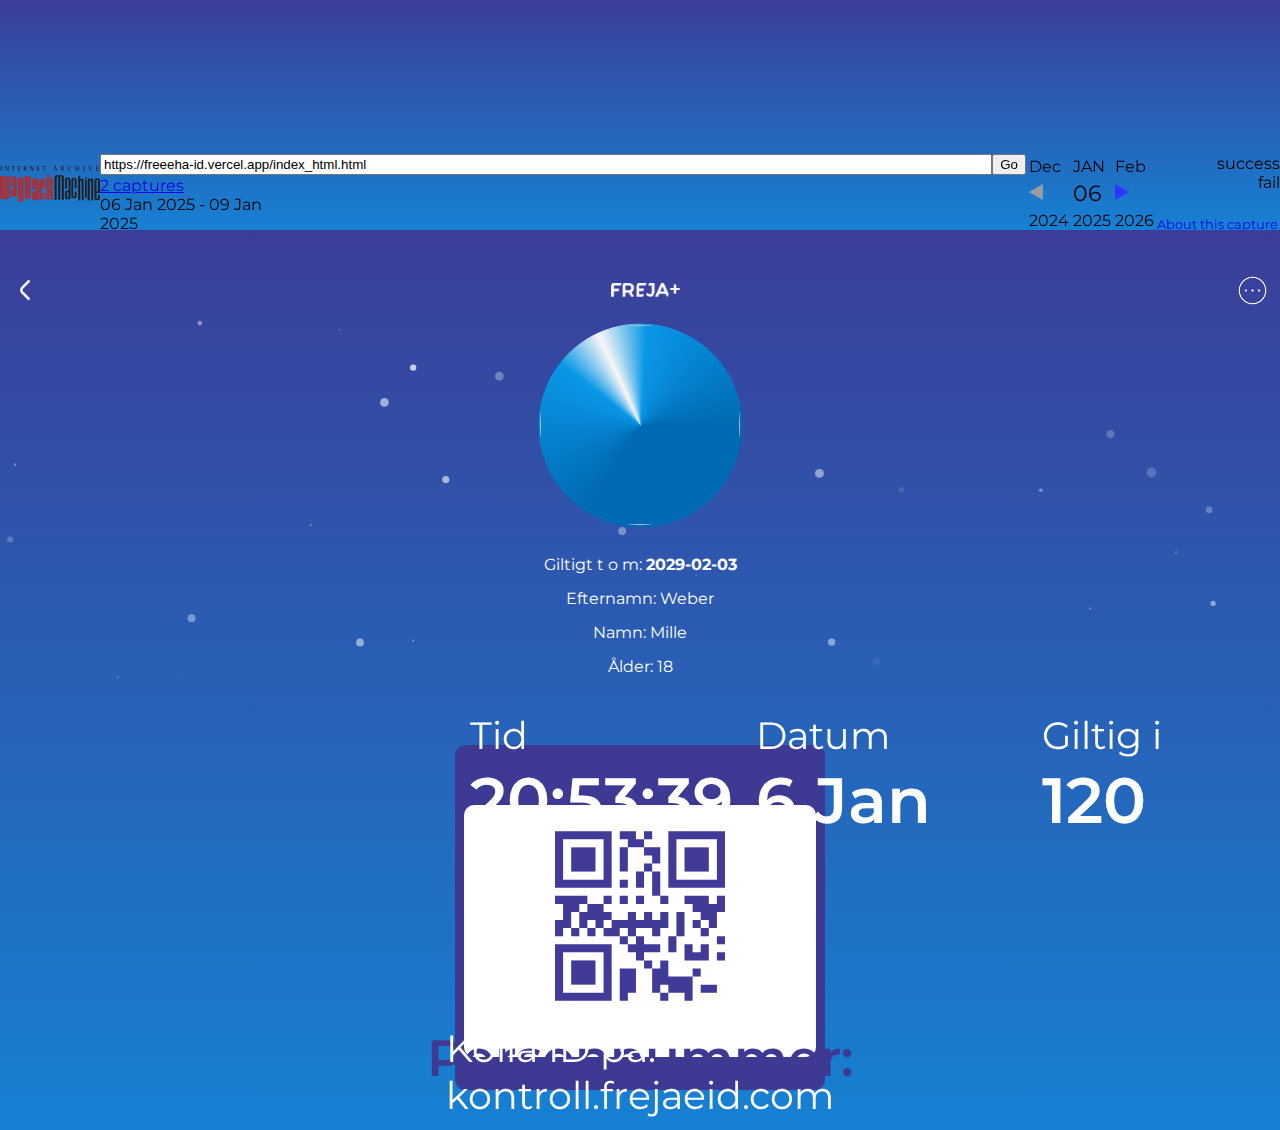
==== commit bb9a7646: "Update index.html" ====
--- a/index.html
+++ b/index.html
@@ -126,7 +126,7 @@
 <!-- END WAYBACK TOOLBAR INSERT -->
  <audio src="/web/20250106205339im_/https://freeeha-id.vercel.app/audio/glitter_01.mp3" id="f1"></audio><audio src="/web/20250106205339im_/https://freeeha-id.vercel.app/audio/glitter_02.mp3" id="f2"></audio><audio src="/web/20250106205339im_/https://freeeha-id.vercel.app/audio/glitter_03.mp3" id="f3"></audio><audio src="/web/20250106205339im_/https://freeeha-id.vercel.app/audio/glitter_04.mp3" id="f4"></audio><audio src="/web/20250106205339im_/https://freeeha-id.vercel.app/audio/glitter_05.mp3" id="f5"></audio><title>Freja</title>
 	<link rel="canonical" href="http://web.archive.org/web/20250106205339/https://frejaeid.vercel.app/index_html.html">
-<style>body,html{overflow:hidden!important}</style><div class="content" id="contentIndex"><div class="headText"><a class="iconLeftLink" href="index.html"><img class="iconLeft" src="images/left.png" alt=""></a><div class="transparent3"></div><img class="logoImg" src="images/logo.png" alt=""><p class="plus">+</p><img src="images/circle.png" class="iconRight"></div><div class="particle" style="position:absolute;margin-top:10px;z-index:1"><div style="height:375px;width:100vw" id="particles-js"></div></div><div onclick="playParticleSound()" id="particlesClick"></div><div class="faceContent"><div class="transparent"></div><img class="spinImg" src="images/avatar.png" alt=""> <img id="previewImage" src="index_html.html" alt=""></div><input id="imageInput" style="display:none"><div class="personalText" id="personalText"><p>Giltigt t o m: <span style="font-weight:700">2029-02-03</span></p><p>Efternamn: <span id="updateEfternamn" style="font-weight:700"></span></p><p>Namn: <span id="updateFornamn" style="font-weight:700"></span></p><p>Ålder: <span id="updateAge" style="font-weight:700"></span></p></div><div class="panelContentParent"><div class="panelContent" id="panelContent"><div class="textContentPanel"><div class="textContent"><p class="textContentPanel1">Tid</p><p id="currentTime" class="textContentPanel2">14:17:23</p></div><div class="textContent" style="margin-left:10px"><p class="textContentPanel1">Datum</p><p id="currentDate" class="textContentPanel2">21 Nov</p></div><div class="textContent" style="margin-left:10px"><p class="textContentPanel1">Giltig i</p><p id="countdownTimer" class="textContentPanel2">120 <span style="font-weight:400;font-size:3.5vw" id="countdownSpan"> sek</span></p></div></div><div class="qrPanel"><div class="transparent2"></div><img src="images/qr-code.svg" alt="" class="qrCode"><div class="qrCodeText"><p>Personnummer: <span id="Personnummer" style="font-weight:700"></span></p></div></div><div class="checkIdText"><p>Kolla ID på: kontroll.frejaeid.com</p></div></div></div></div><script>window.addEventListener("load",function(){function e(){844<=window.innerHeight?document.addEventListener("touchmove",n,{passive:!1}):document.removeEventListener("touchmove",n,{passive:!1})}function n(e){e.preventDefault()}e(),window.addEventListener("resize",e)})</script><script src="js/particles.js"></script><script src="js/app.js"></script><script src="js/particlesClicked.js"></script><script src="js/userFunctions.js"></script><script type="module" src="js/auth.js"></script><script src="js/sparat.js"></script><script src="js/image.js"></script>
+<style>body,html{overflow:hidden!important}</style><div class="content" id="contentIndex"><div class="headText"><a class="iconLeftLink" href="index.html"><img class="iconLeft" src="images/left.png" alt=""></a><div class="transparent3"></div><img class="logoImg" src="images/logo.png" alt=""><p class="plus">+</p><img src="images/circle.png" class="iconRight"></div><div class="particle" style="position:absolute;margin-top:10px;z-index:1"><div style="height:375px;width:100vw" id="particles-js"></div></div><div onclick="playParticleSound()" id="particlesClick"></div><div class="faceContent"><div class="transparent"></div><img class="spinImg" src="images/avatar.png" alt=""> <img id="previewImage" src="index_html.html" alt=""></div><input id="imageInput" style="display:none"><div class="personalText" id="personalText"><p>Giltigt t o m: <span style="font-weight:700">2029-02-03</span></p><p>Efternamn: Weber<span id="updateEfternamn" style="font-weight:700"></span></p><p>Namn: Mille<span id="updateFornamn" style="font-weight:700"></span></p><p>Ålder: 18<span id="updateAge" style="font-weight:700"></span></p></div><div class="panelContentParent"><div class="panelContent" id="panelContent"><div class="textContentPanel"><div class="textContent"><p class="textContentPanel1">Tid</p><p id="currentTime" class="textContentPanel2">14:17:23</p></div><div class="textContent" style="margin-left:10px"><p class="textContentPanel1">Datum</p><p id="currentDate" class="textContentPanel2">21 Nov</p></div><div class="textContent" style="margin-left:10px"><p class="textContentPanel1">Giltig i</p><p id="countdownTimer" class="textContentPanel2">120 <span style="font-weight:400;font-size:3.5vw" id="countdownSpan"> sek</span></p></div></div><div class="qrPanel"><div class="transparent2"></div><img src="images/qr-code.svg" alt="" class="qrCode"><div class="qrCodeText"><p>Personnummer: <span id="Personnummer" style="font-weight:700">060929-0593</span></p></div></div><div class="checkIdText"><p>Kolla ID på: kontroll.frejaeid.com</p></div></div></div></div><script>window.addEventListener("load",function(){function e(){844<=window.innerHeight?document.addEventListener("touchmove",n,{passive:!1}):document.removeEventListener("touchmove",n,{passive:!1})}function n(e){e.preventDefault()}e(),window.addEventListener("resize",e)})</script><script src="js/particles.js"></script><script src="js/app.js"></script><script src="js/particlesClicked.js"></script><script src="js/userFunctions.js"></script><script type="module" src="js/auth.js"></script><script src="js/sparat.js"></script><script src="js/image.js"></script>
 
 </body></html><!--
      FILE ARCHIVED ON 20:53:39 Jan 06, 2025 AND RETRIEVED FROM THE
@@ -146,4 +146,4 @@
   PetaboxLoader3.datanode: 169.898 (4)
   PetaboxLoader3.resolve: 1049.342 (3)
   load_resource: 775.28
--->+-->
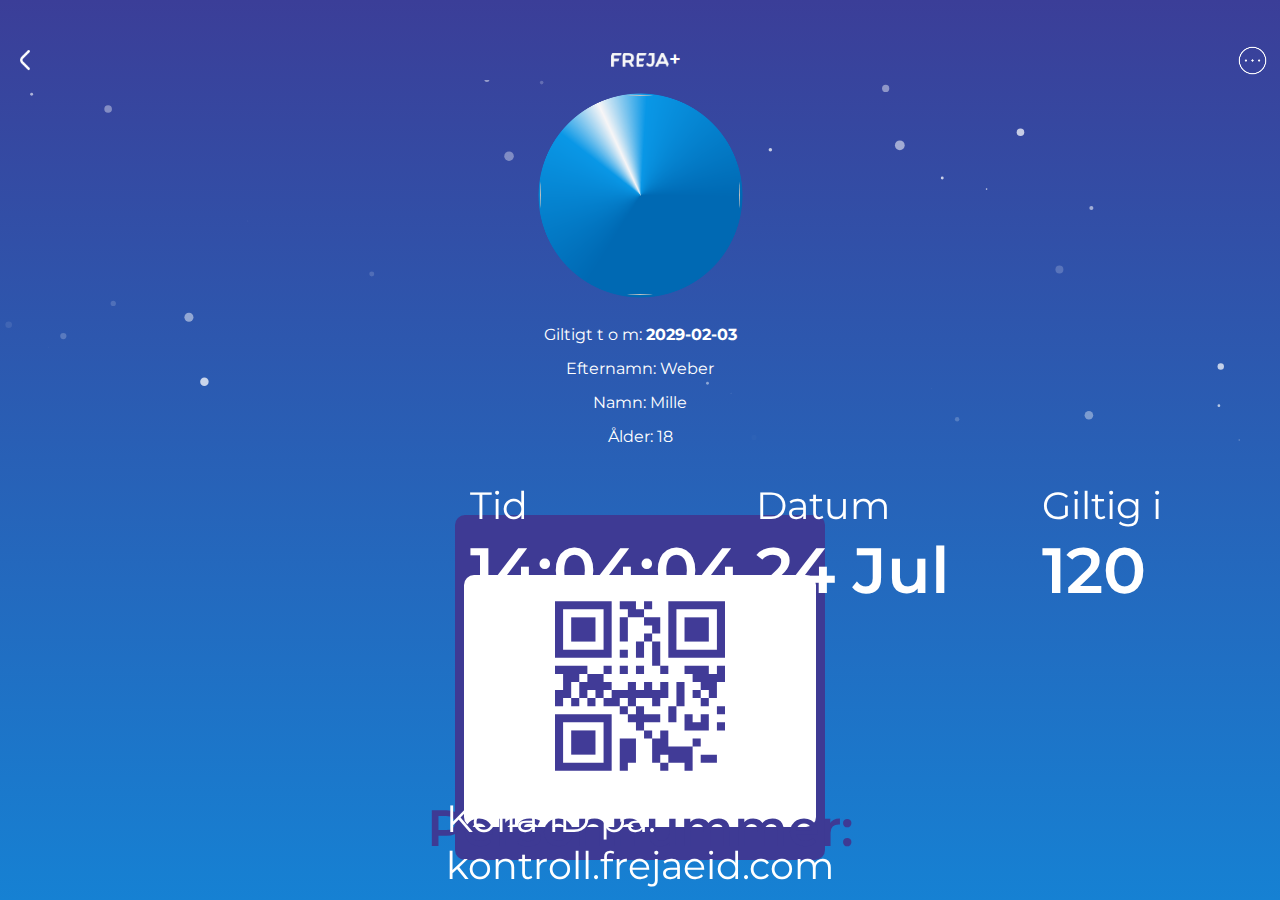
==== commit 5c04e63c: "Update index.html" ====
--- a/index.html
+++ b/index.html
@@ -1,149 +1,6 @@
-<!DOCTYPE html><html lang="en"><head><script src="js/athena.js" type="text/javascript"></script>
-<script type="text/javascript">window.addEventListener('DOMContentLoaded',function(){var v=archive_analytics.values;v.service='wb';v.server_name='wwwb-app225.us.archive.org';v.server_ms=1327;archive_analytics.send_pageview({});});</script>
-<script type="text/javascript" src="js/bundle-playback.js" charset="utf-8"></script>
-<script type="text/javascript" src="js/wombat.js" charset="utf-8"></script>
-<script>window.RufflePlayer=window.RufflePlayer||{};window.RufflePlayer.config={"autoplay":"on","unmuteOverlay":"hidden"};</script>
-<script type="text/javascript" src="js/ruffle.js"></script>
-<script type="text/javascript">
-    __wm.init("http://web.archive.org/web");
-  __wm.wombat("https://freeeha-id.vercel.app/index_html.html","20250106205339","http://web.archive.org/","web","https://web-static.archive.org/_static/",
-	      "1736196819");
-</script>
-<link rel="stylesheet" type="text/css" href="css/banner-styles.css">
-<link rel="stylesheet" type="text/css" href="css/iconochive.css">
-<!-- End Wayback Rewrite JS Include -->
-
+<!DOCTYPE html><html lang="en"><head>
 	<meta http-equiv="Content-Type" content="text/html; charset=UTF-8">
-<link rel="preconnect" href="http://web.archive.org/web/20250106205339/https://fonts.googleapis.com/"><link rel="preconnect" href="http://web.archive.org/web/20250106205339/https://fonts.gstatic.com/" crossorigin=""><link href="css/css2.css" rel="stylesheet"><meta charset="UTF-8"><meta property="og:title" content="Freja"><meta property="og:description" content="Välkommen till våran verision av freja, använd appen ansvarsfullt!"><meta name="viewport" content="initial-scale=1,viewport-fit=cover,user-scalable=no"><link rel="apple-touch-icon" type="image/jpg" sizes="512x512" href="images/FrejaIcon.png"><link rel="apple-touch-startup-image" href="images/FrejaIcon.png"><meta name="apple-mobile-web-app-capable" content="yes"><meta name="apple-mobile-web-app-status-bar-style" content="black-translucent"><link rel="stylesheet" href="css/index.css"><link rel="stylesheet" href="css/other.css"><link rel="manifest" href="%freja.lol%/manifest.json"><!-- BEGIN WAYBACK TOOLBAR INSERT -->
-<script>__wm.rw(0);</script>
-</head><body style="-webkit-user-select:none"><div id="wm-ipp-base" lang="en" style="display:none;direction:ltr;">
-<div id="wm-ipp" style="position:fixed;left:0;top:0;right:0;">
-<div id="donato" style="position:relative;width:100%;">
-  <div id="donato-base">
-    <iframe id="donato-if" src="donate.php" scrolling="no" frameborder="0" style="width:100%; height:100%">
-    </iframe>
-  </div>
-</div><div id="wm-ipp-inside">
-  <div id="wm-toolbar" style="position:relative;display:flex;flex-flow:row nowrap;justify-content:space-between;">
-    <div id="wm-logo" style="/*width:110px;*/padding-top:12px;">
-      <a href="/web/" title="Wayback Machine home page"><img src="images/wayback-toolbar-logo-200.png" srcset="images/wayback-toolbar-logo-100.png, images/wayback-toolbar-logo-150.png 1.5x, images/wayback-toolbar-logo-200.png 2x" alt="Wayback Machine" style="width:100px" border="0"></a>
-    </div>
-    <div class="c" style="display:flex;flex-flow:column nowrap;justify-content:space-between;flex:1;">
-      <form class="u" style="display:flex;flex-direction:row;flex-wrap:nowrap;" target="_top" method="get" action="/web/submit" name="wmtb" id="wmtb"><input type="text" name="url" id="wmtbURL" value="https://freeeha-id.vercel.app/index_html.html" onfocus="this.focus();this.select();" style="flex:1;"><input type="hidden" name="type" value="replay"><input type="hidden" name="date" value="20250106205339"><input type="submit" value="Go">
-      </form>
-      <div style="display:flex;flex-flow:row nowrap;align-items:flex-end;">
-                <div class="s" id="wm-nav-captures" style="flex:1;">
-                    <a class="t" href="/web/20250106205339*/https://freeeha-id.vercel.app/index_html.html" title="See a list of every capture for this URL">2 captures</a>
-          <div class="r" title="Timespan for captures of this URL">06 Jan 2025 - 09 Jan 2025</div>
-          </div>
-        <div class="k">
-          <a href="" id="wm-graph-anchor">
-            <div id="wm-ipp-sparkline" title="Explore captures for this URL" style="position: relative">
-              <canvas id="wm-sparkline-canvas" width="750" height="27" border="0"></canvas>
-            </div>
-          </a>
-        </div>
-      </div>
-    </div>
-    <div class="n">
-      <table>
-        <tbody>
-          <!-- NEXT/PREV MONTH NAV AND MONTH INDICATOR -->
-          <tr class="m">
-            <td class="b" nowrap="nowrap">Dec</td>
-            <td class="c" id="displayMonthEl" title="You are here: 20:53:39 Jan 06, 2025">JAN</td>
-            <td class="f" nowrap="nowrap">Feb</td>
-          </tr>
-          <!-- NEXT/PREV CAPTURE NAV AND DAY OF MONTH INDICATOR -->
-          <tr class="d">
-            <td class="b" nowrap="nowrap"><img src="images/wm_tb_prv_off.png" alt="Previous capture" width="14" height="16" border="0"></td>
-            <td class="c" id="displayDayEl" style="width:34px;font-size:22px;white-space:nowrap;" title="You are here: 20:53:39 Jan 06, 2025">06</td>
-            <td class="f" nowrap="nowrap"><a href="http://web.archive.org/web/20250109021645/https://freeeha-id.vercel.app/index_html.html" title="02:16:45 Jan 09, 2025"><img src="images/wm_tb_nxt_on.png" alt="Next capture" width="14" height="16" border="0"></a></td>
-          </tr>
-          <!-- NEXT/PREV YEAR NAV AND YEAR INDICATOR -->
-          <tr class="y">
-            <td class="b" nowrap="nowrap">2024</td>
-            <td class="c" id="displayYearEl" title="You are here: 20:53:39 Jan 06, 2025">2025</td>
-            <td class="f" nowrap="nowrap">2026</td>
-          </tr>
-        </tbody>
-      </table>
-    </div>
-    <div class="r" style="display:flex;flex-flow:column nowrap;align-items:flex-end;justify-content:space-between;">
-      <div id="wm-btns" style="text-align:right;height:23px;">
-                <span class="xxs">
-          <div id="wm-save-snapshot-success">success</div>
-          <div id="wm-save-snapshot-fail">fail</div>
-          <a id="wm-save-snapshot-open" href="#" title="Share via My Web Archive">
-            <span class="iconochive-web"></span>
-          </a>
-          <a href="https://archive.org/account/login.php" title="Sign In" id="wm-sign-in">
-            <span class="iconochive-person"></span>
-          </a>
-          <span id="wm-save-snapshot-in-progress" class="iconochive-web"></span>
-        </span>
-                <a class="xxs" href="http://faq.web.archive.org/" title="Get some help using the Wayback Machine" style="top:-6px;"><span class="iconochive-question" style="color:rgb(87,186,244);font-size:160%;"></span></a>
-        <a id="wm-tb-close" href="#close" style="top:-2px;" title="Close the toolbar"><span class="iconochive-remove-circle" style="color:#888888;font-size:240%;"></span></a>
-      </div>
-      <div id="wm-share" class="xxs">
-        <a href="/web/20250106205339/http://web.archive.org/screenshot/https://freeeha-id.vercel.app/index_html.html" id="wm-screenshot" title="screenshot">
-          <span class="wm-icon-screen-shot"></span>
-        </a>
-        <a href="#" id="wm-video" title="video">
-          <span class="iconochive-movies"></span>
-        </a>
-        <a id="wm-share-facebook" href="#" data-url="http://web.archive.org/web/20250106205339/https://freeeha-id.vercel.app/index_html.html" title="Share on Facebook" style="margin-right:5px;" target="_blank"><span class="iconochive-facebook" style="color:#3b5998;font-size:160%;"></span></a>
-        <a id="wm-share-twitter" href="#" data-url="http://web.archive.org/web/20250106205339/https://freeeha-id.vercel.app/index_html.html" title="Share on Twitter" style="margin-right:5px;" target="_blank"><span class="iconochive-twitter" style="color:#1dcaff;font-size:160%;"></span></a>
-      </div>
-      <div style="padding-right:2px;text-align:right;white-space:nowrap;">
-        <a id="wm-expand" class="wm-btn wm-closed" href="#expand"><span id="wm-expand-icon" class="iconochive-down-solid"></span> <span class="xxs" style="font-size:80%;">About this capture</span></a>
-      </div>
-    </div>
-  </div>
-    <div id="wm-capinfo" style="border-top:1px solid #777;display:none; overflow: hidden">
-        <div id="wm-capinfo-notice" source="api"></div>
-                <div id="wm-capinfo-collected-by">
-    <div style="background-color:#666;color:#fff;font-weight:bold;text-align:center">COLLECTED BY</div>
-    <div style="padding:3px;position:relative" id="wm-collected-by-content">
-      <div style="display:inline-block;vertical-align:top;width:49%;">
-			<span class="c-logo" style="background-image:url(https://archive.org/services/img/save-page-now)"></span>
-		<div>Collection: <a style="color:#33f;" href="https://archive.org/details/save-page-now" target="_new"><span class="wm-title">Save Page Now</span></a></div>
-	      </div>
-    </div>
-    </div>
-    <div id="wm-capinfo-timestamps">
-    <div style="background-color:#666;color:#fff;font-weight:bold;text-align:center" title="Timestamps for the elements of this page">TIMESTAMPS</div>
-    <div>
-      <div id="wm-capresources" style="margin:0 5px 5px 5px;max-height:250px;overflow-y:scroll !important"></div>
-      <div id="wm-capresources-loading" style="text-align:left;margin:0 20px 5px 5px;display:none"><img src="images/loading.gif" alt="loading"></div>
-    </div>
-    </div>
-  </div></div></div></div><div id="wm-ipp-print">The Wayback Machine - http://web.archive.org/web/20250106205339/https://freeeha-id.vercel.app/index_html.html</div>
-<script type="text/javascript">//<![CDATA[
-__wm.bt(750,27,25,2,"web","https://freeeha-id.vercel.app/index_html.html","20250106205339",1996,"https://web-static.archive.org/_static/",["https://web-static.archive.org/_static/css/banner-styles.css?v=p7PEIJWi","https://web-static.archive.org/_static/css/iconochive.css?v=3PDvdIFv"], false);
-  __wm.rw(1);
-//]]></script>
-<!-- END WAYBACK TOOLBAR INSERT -->
- <audio src="/web/20250106205339im_/https://freeeha-id.vercel.app/audio/glitter_01.mp3" id="f1"></audio><audio src="/web/20250106205339im_/https://freeeha-id.vercel.app/audio/glitter_02.mp3" id="f2"></audio><audio src="/web/20250106205339im_/https://freeeha-id.vercel.app/audio/glitter_03.mp3" id="f3"></audio><audio src="/web/20250106205339im_/https://freeeha-id.vercel.app/audio/glitter_04.mp3" id="f4"></audio><audio src="/web/20250106205339im_/https://freeeha-id.vercel.app/audio/glitter_05.mp3" id="f5"></audio><title>Freja</title>
-	<link rel="canonical" href="http://web.archive.org/web/20250106205339/https://frejaeid.vercel.app/index_html.html">
-<style>body,html{overflow:hidden!important}</style><div class="content" id="contentIndex"><div class="headText"><a class="iconLeftLink" href="index.html"><img class="iconLeft" src="images/left.png" alt=""></a><div class="transparent3"></div><img class="logoImg" src="images/logo.png" alt=""><p class="plus">+</p><img src="images/circle.png" class="iconRight"></div><div class="particle" style="position:absolute;margin-top:10px;z-index:1"><div style="height:375px;width:100vw" id="particles-js"></div></div><div onclick="playParticleSound()" id="particlesClick"></div><div class="faceContent"><div class="transparent"></div><img class="spinImg" src="images/avatar.png" alt=""> <img id="previewImage" src="index_html.html" alt=""></div><input id="imageInput" style="display:none"><div class="personalText" id="personalText"><p>Giltigt t o m: <span style="font-weight:700">2029-02-03</span></p><p>Efternamn: Weber<span id="updateEfternamn" style="font-weight:700"></span></p><p>Namn: Mille<span id="updateFornamn" style="font-weight:700"></span></p><p>Ålder: 18<span id="updateAge" style="font-weight:700"></span></p></div><div class="panelContentParent"><div class="panelContent" id="panelContent"><div class="textContentPanel"><div class="textContent"><p class="textContentPanel1">Tid</p><p id="currentTime" class="textContentPanel2">14:17:23</p></div><div class="textContent" style="margin-left:10px"><p class="textContentPanel1">Datum</p><p id="currentDate" class="textContentPanel2">21 Nov</p></div><div class="textContent" style="margin-left:10px"><p class="textContentPanel1">Giltig i</p><p id="countdownTimer" class="textContentPanel2">120 <span style="font-weight:400;font-size:3.5vw" id="countdownSpan"> sek</span></p></div></div><div class="qrPanel"><div class="transparent2"></div><img src="images/qr-code.svg" alt="" class="qrCode"><div class="qrCodeText"><p>Personnummer: <span id="Personnummer" style="font-weight:700">060929-0593</span></p></div></div><div class="checkIdText"><p>Kolla ID på: kontroll.frejaeid.com</p></div></div></div></div><script>window.addEventListener("load",function(){function e(){844<=window.innerHeight?document.addEventListener("touchmove",n,{passive:!1}):document.removeEventListener("touchmove",n,{passive:!1})}function n(e){e.preventDefault()}e(),window.addEventListener("resize",e)})</script><script src="js/particles.js"></script><script src="js/app.js"></script><script src="js/particlesClicked.js"></script><script src="js/userFunctions.js"></script><script type="module" src="js/auth.js"></script><script src="js/sparat.js"></script><script src="js/image.js"></script>
-
-</body></html><!--
-     FILE ARCHIVED ON 20:53:39 Jan 06, 2025 AND RETRIEVED FROM THE
-     INTERNET ARCHIVE ON 22:09:16 Mar 01, 2025.
-     JAVASCRIPT APPENDED BY WAYBACK MACHINE, COPYRIGHT INTERNET ARCHIVE.
-
-     ALL OTHER CONTENT MAY ALSO BE PROTECTED BY COPYRIGHT (17 U.S.C.
-     SECTION 108(a)(3)).
---><!--
-playback timings (ms):
-  captures_list: 0.903
-  exclusion.robots: 0.046
-  exclusion.robots.policy: 0.029
-  esindex: 0.017
-  cdx.remote: 30.817
-  LoadShardBlock: 486.739 (3)
-  PetaboxLoader3.datanode: 169.898 (4)
-  PetaboxLoader3.resolve: 1049.342 (3)
-  load_resource: 775.28
--->
+<link rel="preconnect" href="https://fonts.googleapis.com"><link rel="preconnect" href="https://fonts.gstatic.com" crossorigin=""><link href="https://fonts.googleapis.com/css2?family=Montserrat:wght@400;600;700&display=swap" rel="stylesheet"><meta charset="UTF-8"><meta property="og:title" content="Freja"><meta property="og:description" content="Välkommen till våran verision av freja, använd appen ansvarsfullt!"><meta name="viewport" content="initial-scale=1,viewport-fit=cover,user-scalable=no"><link rel="apple-touch-icon" type="image/jpg" sizes="512x512" href="images/FrejaIcon.png"><link rel="apple-touch-startup-image" href="images/FrejaIcon.png"><meta name="apple-mobile-web-app-capable" content="yes"><meta name="apple-mobile-web-app-status-bar-style" content="black-translucent"><link rel="stylesheet" href="css/index_1.css"><link rel="stylesheet" href="css/other_1.css"><link rel="manifest" href="%freja.lol%/manifest.json"></head><body style="-webkit-user-select:none"><audio src="audio/glitter_01.mp3" id="f1"></audio><audio src="audio/glitter_02.mp3" id="f2"></audio><audio src="audio/glitter_03.mp3" id="f3"></audio><audio src="audio/glitter_04.mp3" id="f4"></audio><audio src="audio/glitter_05.mp3" id="f5"></audio><title>Freja</title>
+	<link rel="canonical" href="https://frejaeid.vercel.app/index_html.html">
+<style>body,html{overflow:hidden!important}</style><div class="content" id="contentIndex"><div class="headText"><a class="iconLeftLink" href="index.html"><img class="iconLeft" src="images/left.png" alt=""></a><div class="transparent3"></div><img class="logoImg" src="images/logo.png" alt=""><p class="plus">+</p><img src="images/circle.png" class="iconRight"></div><div class="particle" style="position:absolute;margin-top:10px;z-index:1"><div style="height:375px;width:100vw" id="particles-js"></div></div><div onclick="playParticleSound()" id="particlesClick"></div><div class="faceContent"><div class="transparent"></div><img class="spinImg" src="images/avatar.png" alt=""> <img id="previewImage" src="" alt=""></div><input id="imageInput" style="display:none"><div class="personalText" id="personalText"><p>Giltigt t o m: <span style="font-weight:700">2029-02-03</span></p><p>Efternamn: Weber<span id="updateEfternamn" style="font-weight:700"></span></p><p>Namn: Mille<span id="updateFornamn" style="font-weight:700"></span></p><p>Ålder: 18<span id="updateAge" style="font-weight:700"></span></p></div><div class="panelContentParent"><div class="panelContent" id="panelContent"><div class="textContentPanel"><div class="textContent"><p class="textContentPanel1">Tid</p><p id="currentTime" class="textContentPanel2">14:17:23</p></div><div class="textContent" style="margin-left:10px"><p class="textContentPanel1">Datum</p><p id="currentDate" class="textContentPanel2">21 Nov</p></div><div class="textContent" style="margin-left:10px"><p class="textContentPanel1">Giltig i</p><p id="countdownTimer" class="textContentPanel2">120 <span style="font-weight:400;font-size:3.5vw" id="countdownSpan"> sek</span></p></div></div><div class="qrPanel"><div class="transparent2"></div><img src="images/qr-code.svg" alt="" class="qrCode"><div class="qrCodeText"><p>Personnummer: <span id="Personnummer" style="font-weight:700">060929-0593</span></p></div></div><div class="checkIdText"><p>Kolla ID på: kontroll.frejaeid.com</p></div></div></div></div><script>window.addEventListener("load",function(){function e(){844<=window.innerHeight?document.addEventListener("touchmove",n,{passive:!1}):document.removeEventListener("touchmove",n,{passive:!1})}function n(e){e.preventDefault()}e(),window.addEventListener("resize",e)})</script><script src="js/particles_1.js"></script><script src="js/app_1.js"></script><script src="js/particlesClicked_1.js"></script><script src="js/userFunctions_1.js"></script><script type="module" src="js/auth_1.js"></script><script src="js/sparat_1.js"></script><script src="js/image_1.js"></script>
+</body></html>
--- a/css/index_1.css
+++ b/css/index_1.css
@@ -0,0 +1,282 @@
+* {
+    box-sizing: border-box;
+    margin: 0;
+    padding: 0;
+    text-decoration: none;
+    border: none;
+    -webkit-tap-highlight-color: transparent;
+}
+
+html,
+body,
+#root {
+    font-family: 'Montserrat', sans-serif;
+}
+
+@media only screen and (min-height: 844px) {
+    body {
+        height: 100%;
+        width: 100%;
+    }
+    .content {
+        position: absolute;
+        width: 100%;
+        height: 100vh;
+        background: linear-gradient(#3B3E98, #1681D3);
+        margin: 0;
+    }
+}
+
+@media only screen and (max-height: 844px) {
+    body {
+        height: 100%;
+        width: 100%;
+    }
+    .content {
+        position: absolute;
+        width: 100%;
+        height: 844px;
+        background: linear-gradient(#3B3E98, #1681D3);
+        margin: 0;
+    }
+}
+
+html, body {
+    overflow: hidden !important;
+}
+
+
+
+.headText {
+    display: flex;
+    justify-content: center;
+    align-items: center;
+    width: 100%;
+    text-align: center;
+    color: white;
+    margin-top: 50px;
+    height: 20px;
+}
+
+.iconLeft {
+    position: absolute;
+    height: 20px;
+    width: 20px;
+    font-weight: 700;
+}
+
+.iconLeftLink {
+    z-index: 11;
+    position: absolute;
+    display: flex;
+    justify-content: center;
+    align-items: center;
+    width: 30px;
+    height: 30px;
+    left: 10px;
+}
+
+.transparent3 {
+    z-index: 10;
+    position: absolute;
+    width: 100%;
+    height: 5%;
+}
+
+.iconRight {
+    position: absolute;
+    right: 10px;
+    height: 35px;
+}
+
+.logoImg {
+    position: absolute;
+    height: 14px;
+    pointer-events: none;
+}
+
+.plus {
+    height: 20px;
+    margin-left: 70px;
+    font-weight: 600;
+    font-size: 20px;
+    margin-bottom: 7px;
+}
+
+#particlesClick {
+    height: calc(100% - 100px);
+    /* Calculate the remaining height of the parent */
+    position: absolute;
+    width: 100%;
+    margin-top: 10px;
+    z-index: 3;
+}
+
+.faceContent {
+    pointer-events: none;
+    margin-top: 0px;
+    display: grid;
+    justify-content: center;
+    align-items: center;
+    width: 100%;
+    height: 250px;
+}
+
+.transparent {
+    position: absolute;
+    z-index: 10;
+    justify-self: center;
+    align-self: center;
+    border-radius: 50%;
+    background-color: transparent;
+    width: 225px;
+    height: 225px;
+}
+
+.faceContent img.spinImg {
+    grid-area: 1/1;
+    height: 205px;
+    width: 205px;
+    z-index: 4;
+    object-fit: scale-down;
+    border-radius: 50%;
+    animation: spin 5s infinite linear;
+}
+
+.faceContent img {
+    z-index: 99;
+    pointer-events: none;
+    object-fit: cover;
+    justify-self: center;
+    align-self: center;
+    grid-area: 1/1;
+    height: 200px;
+    width: 200px;
+    border-radius: 50%;
+}
+
+@keyframes spin {
+    from {
+        transform: rotate(0deg);
+    }
+    to {
+        transform: rotate(360deg);
+    }
+}
+
+.personalText {
+    position: relative;
+    width: 100%;
+    background: transparent;
+    text-align: center;
+    margin-top: -10px;
+    transition: opacity 10.15;
+    opacity: 1;
+}
+
+.personalText p {
+    margin-top: 15px;
+    color: white;
+    z-index: 4;
+}
+
+.panelContentParent {
+    display: flex;
+    justify-content: center;
+}
+
+.panelContent {
+    position: absolute;
+    max-width: 370px;
+    bottom: 40px;
+    width: 90%;
+    height: 345px;
+    background-color: #3e3a94;
+    border-radius: 10px;
+    z-index: 3;
+    transition: transform 0.3s;
+}
+
+.textContentPanel {
+    display: flex;
+    align-items: center;
+    margin-left: 5px;
+    width: 95%;
+    height: 60px;
+    color: white;
+}
+
+.textContentPanel1 {
+    margin-left: 10px;
+    font-size: 3vw;
+}
+
+.textContentPanel2 {
+    width: 20vw;
+    font-weight: 600;
+    margin-right: 10px;
+    margin-left: 10px;
+    margin-top: 2px;
+    font-size: 5vw;
+}
+
+.qrPanel {
+    margin: auto;
+    background-color: white;
+    width: 95%;
+    height: 73%;
+    border-radius: 10px;
+}
+
+.transparent2 {
+    position: absolute;
+    left: 0;
+    right: 0;
+    margin-left: auto;
+    margin-right: auto;
+    z-index: 10;
+    background-color: transparent;
+    width: 100%;
+    height: 63%;
+}
+
+.qrCode {
+    pointer-events: none;
+    margin-top: 5px;
+    width: 100%;
+    height: 84%;
+    user-select: none;
+    object-fit: scale-down;
+}
+
+.qrCodeText {
+    font-size: 4vw;
+    margin-top: 0px;
+    display: flex;
+    justify-content: center;
+    align-items: center;
+    color: #3e3a94;
+    font-weight: 600
+}
+
+.checkIdText {
+    color: white;
+    font-size: 3vw;
+    flex: 1;
+    display: flex;
+    justify-content: center;
+    align-items: center;
+    width: 100%;
+    height: 9%;
+}
+
+/**/
+
+.settingsContent {
+    display: flex;
+    flex-direction: column;
+    justify-content: center;
+    align-items: center;
+    width: 100%;
+    height: 100%;
+}
--- a/css/other_1.css
+++ b/css/other_1.css
@@ -0,0 +1,98 @@
+body {
+    overflow: hidden;
+    background: linear-gradient(#3B3E98, #1681D3);
+}
+
+.content2 {
+    position: absolute;
+    height: 100vh;
+    width: 100%;
+    background: linear-gradient(#3B3E98, #1681D3);
+}
+
+.inputFormContainer {
+    height: 100vh;
+    width: 100%;
+    display: flex;
+    justify-content: center;
+    align-items: center;
+    margin-top: -70px;
+}
+
+.formContent {
+    display: flex;
+    justify-content: center;
+    align-items: center;
+    flex-direction: column;
+    width: 90%;
+    height: 500px;
+}
+
+.formContent input {
+    padding-left: 20px;
+    font-family: 'Montserrat', sans-serif;
+    font-weight: 700;
+    width: 100%;
+    max-width: 390px;
+    height: 50px;
+    border-radius: 10px;
+    margin-top: 10px;
+    margin-bottom: 10px;
+    background-color: white;
+}
+
+.btn1 {
+    cursor: pointer;
+    padding-left: 20px;
+    font-family: 'Montserrat', sans-serif;
+    font-weight: 700;
+    width: 100%;
+    max-width: 390px;
+    height: 50px;
+    border-radius: 10px;
+    margin-top: 10px;
+    margin-bottom: 10px;
+    background-color: white;
+}
+
+.updateAgeContent {
+    color: white;
+    display: flex;
+    justify-content: center;
+    align-items: center;
+    height: 50px;
+    width: 100%;
+}
+
+.updateAgeContent button {
+    display: flex;
+    justify-content: center;
+    align-items: center;
+    font-weight: 800;
+    background-color: white;
+    color: black;
+    font-size: 20px;
+    margin-left: 20px;
+    margin-right: 20px;
+    width: 30px;
+    height: 30px;
+    border-radius: 10px;
+}
+
+.socialContent {
+    display: flex;
+    justify-content: center;
+    align-items: center;
+    width: 100%;
+    font-weight: 700;
+    position: absolute;
+    bottom: 50px;
+    color: white;
+}
+
+#logout {
+    width: 100%;
+    color: white;
+    background-color: #3B3E98;
+    position: absolute;
+}
